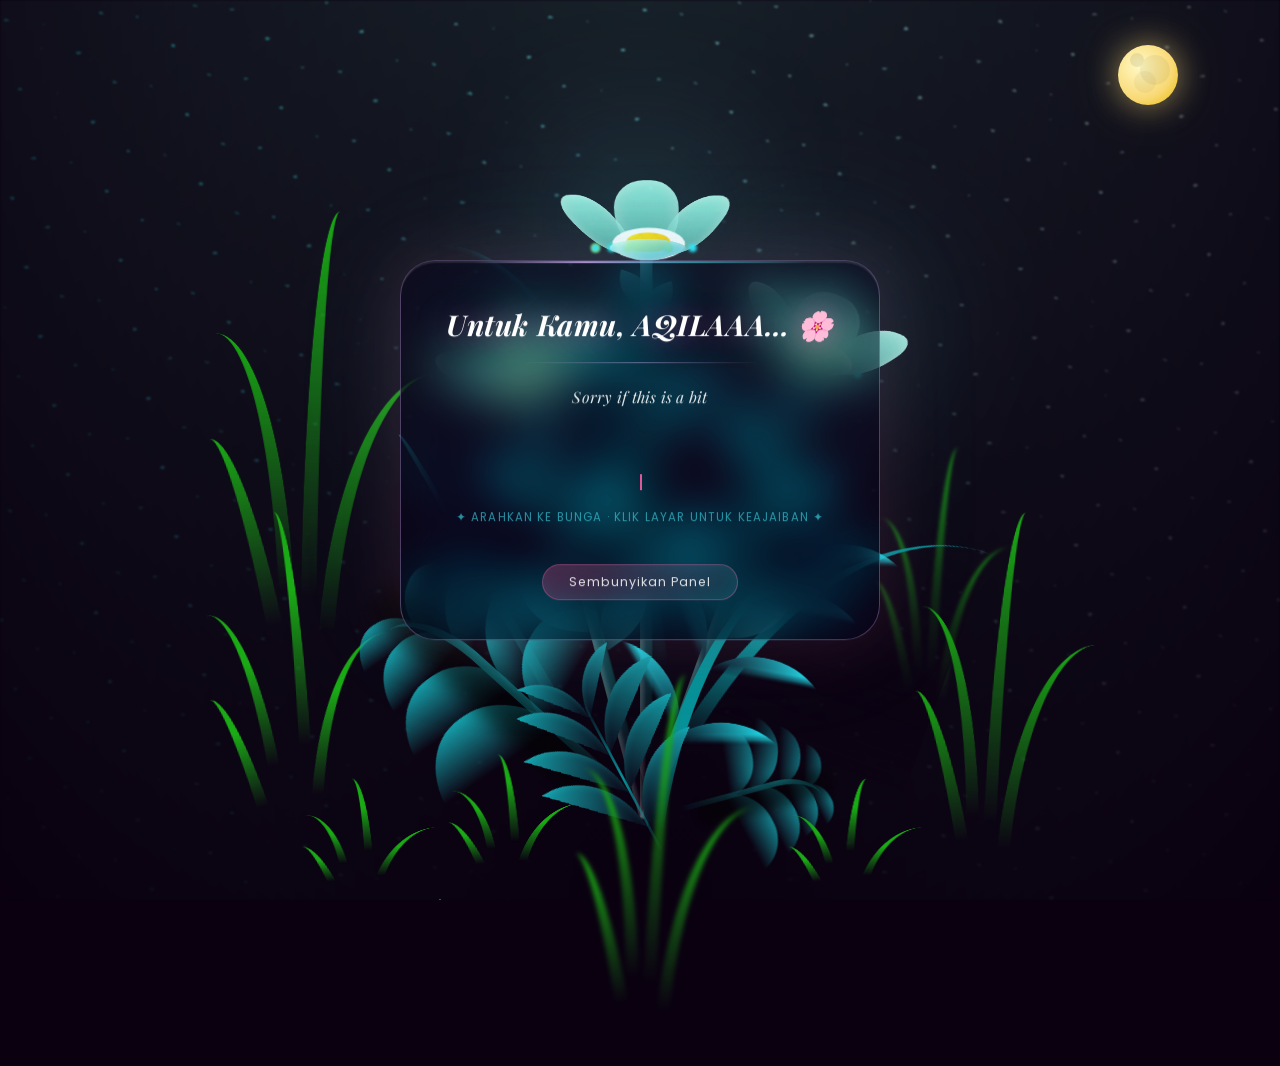
==== flower.html @ 505fdf71 "feat: Enhance the greeting page with animated elements and a surprise - Added a meteor spawner for d" ====
<!DOCTYPE html>
<html lang="id">
<head>
  <meta charset="UTF-8" />
  <meta name="viewport" content="width=device-width, initial-scale=1.0" />
  <title>Untuk AQILA🌸</title>
  <link rel="preconnect" href="https://fonts.googleapis.com" />
  <link rel="preconnect" href="https://fonts.gstatic.com" crossorigin />
  <link href="https://fonts.googleapis.com/css2?family=Playfair+Display:ital,wght@0,400;0,700;1,400;1,700&family=Poppins:wght@300;400;500&display=swap" rel="stylesheet" />

  <style>
    /* ============================================================
       RESET
    ============================================================ */
    *, *::after, *::before {
      padding: 0; margin: 0; box-sizing: border-box;
    }

    /* ============================================================
       ROOT VARIABLES
    ============================================================ */
    :root {
      --dark-color: #0a0010;
      --rose:       #e0579a;
      --rose-deep:  #c0395a;
      --lavender:   #c9a7eb;
      --gold:       #f9d976;
      --teal:       #39c6d6;
      --teal-deep:  #14757a;
      --green:      #159faa;
      --green-dark: #079097;
    }

    /* ============================================================
       BODY
    ============================================================ */
    body {
      display: flex;
      align-items: flex-end;
      justify-content: center;
      min-height: 100vh;
      background-color: var(--dark-color);
      overflow: hidden;
      perspective: 1000px;
      font-family: 'Poppins', sans-serif;
      cursor: crosshair;
    }

    /* ============================================================
       NIGHT BACKGROUND
    ============================================================ */
    .night {
      position: fixed;
      left: 50%; top: 0;
      transform: translateX(-50%);
      width: 100%; height: 100%;
      filter: blur(0.1vmin);
      background-image:
        radial-gradient(ellipse at top, transparent 0%, var(--dark-color)),
        radial-gradient(ellipse at bottom, var(--dark-color), rgba(145,233,255,0.2)),
        repeating-linear-gradient(220deg, rgb(0,0,0) 0px, rgb(0,0,0) 19px, transparent 19px, transparent 22px),
        repeating-linear-gradient(189deg, rgb(0,0,0) 0px, rgb(0,0,0) 19px, transparent 19px, transparent 22px),
        repeating-linear-gradient(148deg, rgb(0,0,0) 0px, rgb(0,0,0) 19px, transparent 19px, transparent 22px),
        linear-gradient(90deg, rgb(0,255,250), rgb(240,240,240));
    }

    /* ============================================================
       PARTICLE CANVAS (click-burst & floating hearts)
    ============================================================ */
    #particleCanvas {
      position: fixed;
      inset: 0;
      pointer-events: none;
      z-index: 999;
    }

    /* ============================================================
       GLASSMORPHISM PANEL
    ============================================================ */
    #glassPanel {
      position: fixed;
      top: 50%;
      left: 50%;
      transform: translate(-50%, -50%);
      z-index: 500;
      width: min(480px, 90vw);
      padding: 2.8rem 2.4rem 2.4rem;
      background: rgba(10, 0, 20, 0.45);
      backdrop-filter: blur(24px) saturate(160%);
      -webkit-backdrop-filter: blur(24px) saturate(160%);
      border-radius: 2.2rem;
      border: 1.5px solid rgba(201, 167, 235, 0.35);
      box-shadow:
        0 0 60px rgba(192, 57, 90, 0.18),
        0 0 120px rgba(57, 198, 214, 0.08),
        0 2px 0 rgba(255,255,255,0.08) inset;
      text-align: center;
      display: flex;
      flex-direction: column;
      align-items: center;
      gap: 1.2rem;
      animation: panelFloat 6s ease-in-out infinite;
      transition: opacity 0.8s ease;
    }

    /* subtle float */
    @keyframes panelFloat {
      0%, 100% { transform: translate(-50%, -50%);        }
      50%       { transform: translate(-50%, calc(-50% - 8px)); }
    }

    /* Panel decorative top-line shimmer */
    #glassPanel::before {
      content: '';
      position: absolute;
      top: 0; left: 15%; right: 15%;
      height: 1.5px;
      background: linear-gradient(90deg, transparent, rgba(201,167,235,0.8), rgba(57,198,214,0.6), transparent);
      border-radius: 999px;
    }

    /* ---- Panel title ---- */
    .panel-title {
      font-family: 'Playfair Display', serif;
      font-size: clamp(1.3rem, 4vw, 1.8rem);
      font-style: italic;
      color: #fff;
      letter-spacing: 0.02em;
      line-height: 1.3;
      text-shadow: 0 0 30px rgba(224,87,154,0.6), 0 0 60px rgba(57,198,214,0.3);
      animation: titleGlow 3s ease-in-out infinite;
    }
    @keyframes titleGlow {
      0%, 100% { text-shadow: 0 0 20px rgba(224,87,154,0.5), 0 0 40px rgba(57,198,214,0.2); }
      50%       { text-shadow: 0 0 40px rgba(224,87,154,0.9), 0 0 80px rgba(57,198,214,0.5); }
    }

    /* ---- Divider ---- */
    .panel-divider {
      width: 60%;
      height: 1px;
      background: linear-gradient(90deg, transparent, rgba(201,167,235,0.5), transparent);
    }

    /* ---- Typing message ---- */
    #typingText {
      font-family: 'Playfair Display', serif;
      font-size: clamp(0.82rem, 2.2vw, 0.98rem);
      font-style: italic;
      color: rgba(255,255,255,0.88);
      line-height: 1.75;
      letter-spacing: 0.015em;
      min-height: 4.5rem;
    }
    #typingCursor {
      display: inline-block;
      width: 2px; height: 1em;
      background: var(--rose);
      margin-left: 2px;
      vertical-align: middle;
      animation: cursorBlink 0.7s step-end infinite;
    }
    @keyframes cursorBlink { 50% { opacity: 0; } }

    /* ---- Hover hint ---- */
    .hover-hint {
      font-size: 0.72rem;
      letter-spacing: 0.1em;
      text-transform: uppercase;
      color: rgba(57,198,214,0.7);
      animation: hintPulse 2.5s ease-in-out infinite;
    }
    @keyframes hintPulse {
      0%, 100% { opacity: 0.7; }
      50%       { opacity: 0.3; }
    }

    /* ---- Heart counter ---- */
    #heartCounter {
      font-size: 0.78rem;
      color: rgba(224,87,154,0.8);
      letter-spacing: 0.05em;
    }

    /* ---- Close / toggle button ---- */
    #toggleBtn {
      padding: 0.5rem 1.6rem;
      background: linear-gradient(135deg, rgba(224,87,154,0.3), rgba(57,198,214,0.2));
      border: 1px solid rgba(224,87,154,0.4);
      border-radius: 50px;
      color: rgba(255,255,255,0.85);
      font-family: 'Poppins', sans-serif;
      font-size: 0.78rem;
      letter-spacing: 0.08em;
      cursor: pointer;
      transition: all 0.3s ease;
      backdrop-filter: blur(10px);
    }
    #toggleBtn:hover {
      background: linear-gradient(135deg, rgba(224,87,154,0.6), rgba(57,198,214,0.4));
      transform: scale(1.05);
      box-shadow: 0 4px 20px rgba(224,87,154,0.4);
    }

    /* ---- Panel hidden state ---- */
    #glassPanel.hidden {
      opacity: 0;
      pointer-events: none;
    }

    /* ============================================================
       FLOWER SCENE — all original CSS inlined
    ============================================================ */
    .container {
      display: flex;
      align-items: flex-end;
      justify-content: center;
    }

    .flowers {
      position: relative;
      transform: scale(0.9);
    }

    /* ---- Flower base ---- */
    .flower {
      position: absolute;
      bottom: 10vmin;
      transform-origin: bottom center;
      z-index: 10;
      --fl-speed: 0.8s;
    }

    .flower--1 { animation: moving-flower-1 4s linear infinite; }
    .flower--1 .flower__line { height: 70vmin; animation-delay: 0.3s; }
    .flower--1 .flower__line__leaf--1 { animation: blooming-leaf-right var(--fl-speed) 1.6s backwards; }
    .flower--1 .flower__line__leaf--2 { animation: blooming-leaf-right var(--fl-speed) 1.4s backwards; }
    .flower--1 .flower__line__leaf--3 { animation: blooming-leaf-left  var(--fl-speed) 1.2s backwards; }
    .flower--1 .flower__line__leaf--4 { animation: blooming-leaf-left  var(--fl-speed) 1.0s backwards; }
    .flower--1 .flower__line__leaf--5 { animation: blooming-leaf-right var(--fl-speed) 1.8s backwards; }
    .flower--1 .flower__line__leaf--6 { animation: blooming-leaf-left  var(--fl-speed) 2.0s backwards; }

    .flower--2 {
      left: 50%;
      transform: rotate(20deg);
      animation: moving-flower-2 4s linear infinite;
    }
    .flower--2 .flower__line { height: 60vmin; animation-delay: 0.6s; }
    .flower--2 .flower__line__leaf--1 { animation: blooming-leaf-right var(--fl-speed) 1.9s backwards; }
    .flower--2 .flower__line__leaf--2 { animation: blooming-leaf-right var(--fl-speed) 1.7s backwards; }
    .flower--2 .flower__line__leaf--3 { animation: blooming-leaf-left  var(--fl-speed) 1.5s backwards; }
    .flower--2 .flower__line__leaf--4 { animation: blooming-leaf-left  var(--fl-speed) 1.3s backwards; }

    .flower--3 {
      left: 50%;
      transform: rotate(-15deg);
      animation: moving-flower-3 4s linear infinite;
    }
    .flower--3 .flower__line { animation-delay: 0.9s; }
    .flower--3 .flower__line__leaf--1 { animation: blooming-leaf-right var(--fl-speed) 2.5s backwards; }
    .flower--3 .flower__line__leaf--2 { animation: blooming-leaf-right var(--fl-speed) 2.3s backwards; }
    .flower--3 .flower__line__leaf--3 { animation: blooming-leaf-left  var(--fl-speed) 2.1s backwards; }
    .flower--3 .flower__line__leaf--4 { animation: blooming-leaf-left  var(--fl-speed) 1.9s backwards; }

    /* ---- Leafs ---- */
    .flower__leafs {
      position: relative;
      animation: blooming-flower 2s backwards;
    }
    .flower__leafs--1 { animation-delay: 1.1s; }
    .flower__leafs--2 { animation-delay: 1.4s; }
    .flower__leafs--3 { animation-delay: 1.7s; }
    .flower__leafs::after {
      content: '';
      position: absolute;
      left: 0; top: 0;
      transform: translate(-50%,-100%);
      width: 8vmin; height: 8vmin;
      background-color: #6bf0ff;
      filter: blur(10vmin);
    }

    .flower__leaf {
      position: absolute;
      bottom: 0; left: 50%;
      width: 8vmin; height: 11vmin;
      border-radius: 51% 49% 47% 53% / 44% 45% 55% 69%;
      background-color: #a7ffee;
      background-image: linear-gradient(to top, #54b8aa, #a7ffee);
      transform-origin: bottom center;
      opacity: 0.9;
      box-shadow: inset 0 0 2vmin rgba(255,255,255,0.5);
    }
    .flower__leaf--1 { transform: translate(-10%,  1%) rotateY(40deg) rotateX(-50deg); }
    .flower__leaf--2 { transform: translate(-50%, -4%) rotateX(40deg); }
    .flower__leaf--3 { transform: translate(-90%,  0%) rotateY(45deg) rotateX(50deg); }
    .flower__leaf--4 {
      width: 8vmin; height: 8vmin;
      transform-origin: bottom left;
      border-radius: 4vmin 10vmin 4vmin 4vmin;
      transform: translate(0%, 18%) rotateX(70deg) rotate(-43deg);
      background-image: linear-gradient(to top, #39c6d6, #a7ffee);
      z-index: 1; opacity: 0.8;
    }

    /* ---- White circle ---- */
    .flower__white-circle {
      position: absolute;
      left: -3.5vmin; top: -3vmin;
      width: 9vmin; height: 4vmin;
      border-radius: 50%;
      background-color: #fff;
    }
    .flower__white-circle::after {
      content: '';
      position: absolute;
      left: 50%; top: 45%;
      transform: translate(-50%,-50%);
      width: 60%; height: 60%;
      border-radius: inherit;
      background-image:
        repeating-linear-gradient(135deg,rgba(0,0,0,.03) 0px,rgba(0,0,0,.03) 1px,transparent 1px,transparent 12px),
        repeating-linear-gradient(45deg, rgba(0,0,0,.03) 0px,rgba(0,0,0,.03) 1px,transparent 1px,transparent 12px),
        linear-gradient(90deg, rgb(255,235,18), rgb(255,206,0));
    }

    /* ---- Stem line ---- */
    .flower__line {
      height: 55vmin;
      width: 1.5vmin;
      background-image:
        linear-gradient(to left, rgba(0,0,0,.2), transparent, rgba(255,255,255,.2)),
        linear-gradient(to top, transparent 10%, #14757a, #39c6d6);
      box-shadow: inset 0 0 2px rgba(0,0,0,.5);
      animation: grow-flower-tree 4s backwards;
    }

    /* ---- Stem leaves ---- */
    .flower__line__leaf {
      --w: 7vmin;
      --h: calc(var(--w) + 2vmin);
      position: absolute;
      top: 20%; left: 90%;
      width: var(--w); height: var(--h);
      border-top-right-radius: var(--h);
      border-bottom-left-radius: var(--h);
      background-image: linear-gradient(to top, rgba(20,117,122,.4), #39c6d6);
    }
    .flower__line__leaf--1 { transform: rotate(70deg) rotateY(30deg); }
    .flower__line__leaf--2 { top: 45%; transform: rotate(70deg) rotateY(30deg); }
    .flower__line__leaf--3,
    .flower__line__leaf--4,
    .flower__line__leaf--6 {
      border-top-right-radius: 0;
      border-bottom-left-radius: 0;
      border-top-left-radius: var(--h);
      border-bottom-right-radius: var(--h);
      left: -460%;
      top: 12%;
      transform: rotate(-70deg) rotateY(30deg);
    }
    .flower__line__leaf--4 { top: 40%; }
    .flower__line__leaf--5 { top: 0; transform-origin: left; transform: rotate(70deg) rotateY(30deg) scale(0.6); }
    .flower__line__leaf--6 { top: -2%; left: -450%; transform-origin: right; transform: rotate(-70deg) rotateY(30deg) scale(0.6); }

    /* ---- Lights (fireflies) ---- */
    .flower__light {
      position: absolute;
      bottom: 0;
      width: 1vmin; height: 1vmin;
      background-color: rgb(255,251,0);
      border-radius: 50%;
      filter: blur(0.2vmin);
      animation: light-ans 4s linear infinite backwards;
    }
    .flower__light:nth-child(odd) { background-color: #23f0ff; }
    .flower__light--1 { left: -2vmin; animation-delay: 1.0s; }
    .flower__light--2 { left:  3vmin; animation-delay: 0.5s; }
    .flower__light--3 { left: -6vmin; animation-delay: 0.3s; }
    .flower__light--4 { left:  6vmin; animation-delay: 0.9s; }
    .flower__light--5 { left: -1vmin; animation-delay: 1.5s; }
    .flower__light--6 { left: -4vmin; animation-delay: 3.0s; }
    .flower__light--7 { left:  3vmin; animation-delay: 2.0s; }
    .flower__light--8 { left: -6vmin; animation-delay: 3.5s; }

    /* ---- Grass ---- */
    .flower__grass {
      --c: #159faa;
      --line-w: 1.5vmin;
      position: absolute;
      bottom: 12vmin; left: -7vmin;
      display: flex; flex-direction: column; align-items: flex-end;
      z-index: 20;
      transform-origin: bottom center;
      transform: rotate(-48deg) rotateY(40deg);
    }
    .flower__grass--1 { animation: moving-grass 2s linear infinite; }
    .flower__grass--2 {
      left: 2vmin; bottom: 10vmin;
      transform: scale(0.5) rotate(75deg) rotateX(10deg) rotateY(-200deg);
      opacity: 0.8; z-index: 0;
      animation: moving-grass--2 1.5s linear infinite;
    }
    .flower__grass--top {
      width: 7vmin; height: 10vmin;
      border-top-right-radius: 100%;
      border-right: var(--line-w) solid var(--c);
      transform-origin: bottom center;
      transform: rotate(-2deg);
    }
    .flower__grass--bottom {
      margin-top: -2px;
      width: var(--line-w); height: 25vmin;
      background-image: linear-gradient(to top, transparent, var(--c));
    }
    .flower__grass__leaf {
      --size: 10vmin;
      position: absolute;
      width: calc(var(--size) * 2.1); height: var(--size);
      border-top-left-radius: var(--size);
      border-top-right-radius: var(--size);
      background-image: linear-gradient(to top, transparent, transparent 30%, var(--c));
      z-index: 100;
    }
    .flower__grass__leaf--1 { top:-6%;  left:30%;   --size:6vmin;  transform:rotate(-20deg); animation: growing-grass-ans--1 2s 2.6s backwards; }
    .flower__grass__leaf--2 { top:-5%;  left:-110%; --size:6vmin;  transform:rotate(10deg);  animation: growing-grass-ans--2 2s 2.4s linear backwards; }
    .flower__grass__leaf--3 { top:5%;   left:60%;   --size:8vmin;  transform:rotate(-18deg) rotateX(-20deg); animation: growing-grass-ans--3 2s 2.2s linear backwards; }
    .flower__grass__leaf--4 { top:6%;   left:-135%; --size:8vmin;  transform:rotate(2deg);   animation: growing-grass-ans--4 2s 2.0s linear backwards; }
    .flower__grass__leaf--5 { top:20%;  left:60%;   --size:10vmin; transform:rotate(-24deg) rotateX(-20deg); animation: growing-grass-ans--5 2s 1.8s linear backwards; }
    .flower__grass__leaf--6 { top:22%;  left:-180%; --size:10vmin; transform:rotate(10deg);  animation: growing-grass-ans--6 2s 1.6s linear backwards; }
    .flower__grass__leaf--7 { top:39%;  left:70%;   --size:10vmin; transform:rotate(-10deg); animation: growing-grass-ans--7 2s 1.4s linear backwards; }
    .flower__grass__leaf--8 { top:40%;  left:-215%; --size:11vmin; transform:rotate(10deg);  animation: growing-grass-ans--8 2s 1.2s linear backwards; }
    .flower__grass__overlay {
      position: absolute; top:-10%; right:0;
      width:100%; height:100%;
      background-color: rgba(0,0,0,0.6);
      filter: blur(1.5vmin); z-index:100;
    }

    /* ---- G-Long ---- */
    .flower__g-long {
      --w:2vmin; --h:6vmin; --c:#159faa;
      position: absolute; bottom:10vmin; left:-3vmin;
      transform-origin: bottom center;
      transform: rotate(-30deg) rotateY(-20deg);
      display: flex; flex-direction: column; align-items: flex-end;
      animation: flower-g-long-ans 3s linear infinite;
    }
    .flower__g-long__top {
      top: calc(var(--h)*-1);
      width: calc(var(--w)+1vmin); height: var(--h);
      border-top-right-radius: 100%;
      border-right: 0.7vmin solid var(--c);
      transform: translate(-0.7vmin, 1vmin);
    }
    .flower__g-long__bottom {
      width: var(--w); height: 50vmin;
      transform-origin: bottom center;
      background-image: linear-gradient(to top, transparent 30%, var(--c));
      box-shadow: inset 0 0 2px rgba(0,0,0,.5);
      clip-path: polygon(35% 0, 65% 1%, 100% 100%, 0% 100%);
    }

    /* ---- G-Right ---- */
    .flower__g-right {
      position: absolute; bottom:6vmin; left:-2vmin;
      transform-origin: bottom left;
      transform: rotate(20deg);
    }
    .flower__g-right .leaf {
      width:30vmin; height:50vmin;
      border-top-left-radius: 100%;
      border-left: 2vmin solid #079097;
      background-image: linear-gradient(to bottom, transparent, var(--dark-color) 60%);
      -webkit-mask-image: linear-gradient(to top, transparent 30%, #079097 60%);
              mask-image: linear-gradient(to top, transparent 30%, #079097 60%);
    }
    .flower__g-right--1 { animation: flower-g-right-ans 2.5s linear infinite; }
    .flower__g-right--2 {
      left:5vmin; transform: rotateY(-180deg);
      animation: flower-g-right-ans--2 3s linear infinite;
    }
    .flower__g-right--2 .leaf { height:75vmin; filter:blur(0.3vmin); opacity:0.8; }

    /* ---- G-Front ---- */
    .flower__g-front {
      position: absolute; bottom:6vmin; left:2.5vmin; z-index:100;
      transform-origin: bottom center;
      transform: rotate(-28deg) rotateY(30deg) scale(1.04);
      animation: flower__g-front-ans 2s linear infinite;
    }
    .flower__g-front__line {
      width:0.3vmin; height:20vmin;
      background-image: linear-gradient(to top, transparent, #079097, transparent 100%);
      position: relative;
    }
    .flower__g-front__leaf-wrapper {
      position: absolute; top:0; left:0;
      transform-origin: bottom left;
      transform: rotate(10deg);
    }
    .flower__g-front__leaf-wrapper:nth-child(even) {
      left:0; transform: rotateY(-180deg) rotate(5deg);
      animation: flower__g-front__leaf-left-ans 1s ease-in backwards;
    }
    .flower__g-front__leaf-wrapper:nth-child(odd) {
      animation: flower__g-front__leaf-ans 1s ease-in backwards;
    }
    .flower__g-front__leaf-wrapper--1 { top:-8vmin; transform:scale(0.7); animation: flower__g-front__leaf-ans 1s 5.5s ease-in backwards !important; }
    .flower__g-front__leaf-wrapper--2 { top:-8vmin; transform:rotateY(-180deg) scale(0.7) !important; animation: flower__g-front__leaf-left-ans-2 1s 4.6s ease-in backwards !important; }
    .flower__g-front__leaf-wrapper--3 { top:-3vmin; animation: flower__g-front__leaf-ans 1s 4.6s ease-in backwards; }
    .flower__g-front__leaf-wrapper--4 { top:-3vmin; transform:rotateY(-180deg) scale(0.9) !important; animation: flower__g-front__leaf-left-ans-2 1s 4.6s ease-in backwards !important; }
    .flower__g-front__leaf-wrapper--5, .flower__g-front__leaf-wrapper--6 { top:2vmin; }
    .flower__g-front__leaf-wrapper--7, .flower__g-front__leaf-wrapper--8 { top:6.5vmin; }
    .flower__g-front__leaf-wrapper--2 { animation-delay:5.2s !important; }
    .flower__g-front__leaf-wrapper--3 { animation-delay:4.9s !important; }
    .flower__g-front__leaf-wrapper--5 { animation-delay:4.3s !important; }
    .flower__g-front__leaf-wrapper--6 { animation-delay:4.1s !important; }
    .flower__g-front__leaf-wrapper--7 { animation-delay:3.8s !important; }
    .flower__g-front__leaf-wrapper--8 { animation-delay:3.5s !important; }
    .flower__g-front__leaf {
      width:10vmin; height:10vmin;
      border-radius: 100% 0% 0% 100% / 100% 100% 0% 0%;
      box-shadow: inset 0 2px 1vmin hsla(184,97%,58%,0.2);
      background-image:
        linear-gradient(to bottom left, transparent, var(--dark-color)),
        linear-gradient(to bottom right, #159faa 50%, transparent 50%);
      -webkit-mask-image: linear-gradient(to bottom right, #159faa 50%, transparent 50%);
              mask-image: linear-gradient(to bottom right, #159faa 50%, transparent 50%);
    }

    /* ---- G-FR ---- */
    .flower__g-fr {
      position: absolute; bottom:-4vmin; left:0;
      transform-origin: bottom left; z-index:10;
      animation: flower__g-fr-ans 2s linear infinite;
    }
    .flower__g-fr .leaf {
      width:30vmin; height:50vmin;
      border-top-left-radius: 100%;
      border-left: 2vmin solid #079097;
      -webkit-mask-image: linear-gradient(to top, transparent 25%, #079097 50%);
              mask-image: linear-gradient(to top, transparent 25%, #079097 50%);
      position: relative; z-index:1;
    }
    .flower__g-fr__leaf {
      position: absolute; top:0; left:0;
      width:10vmin; height:10vmin;
      border-radius: 100% 0% 0% 100% / 100% 100% 0% 0%;
      box-shadow: inset 0 2px 1vmin hsla(184,97%,58%,0.2);
      background-image:
        linear-gradient(to bottom left, transparent, var(--dark-color) 98%),
        linear-gradient(to bottom right, #23f0ff 45%, transparent 50%);
      -webkit-mask-image: linear-gradient(135deg, #159faa 40%, transparent 50%);
              mask-image: linear-gradient(135deg, #159faa 40%, transparent 50%);
    }
    .flower__g-fr__leaf--1 { left:20vmin; transform:rotate(45deg);                      animation: flower__g-fr-leaft-ans-1 0.5s 5.2s linear backwards; }
    .flower__g-fr__leaf--2 { left:12vmin; top:-7vmin; transform:rotate(25deg) rotateY(-180deg); animation: flower__g-fr-leaft-ans-6 0.5s 5.0s linear backwards; }
    .flower__g-fr__leaf--3 { left:15vmin; top:6vmin;  transform:rotate(55deg);           animation: flower__g-fr-leaft-ans-5 0.5s 4.8s linear backwards; }
    .flower__g-fr__leaf--4 { left:6vmin;  top:-2vmin; transform:rotate(25deg) rotateY(-180deg); animation: flower__g-fr-leaft-ans-6 0.5s 4.6s linear backwards; }
    .flower__g-fr__leaf--5 { left:10vmin; top:14vmin; transform:rotate(55deg);           animation: flower__g-fr-leaft-ans-5 0.5s 4.4s linear backwards; }
    .flower__g-fr__leaf--6 { left:0;      top:6vmin;  transform:rotate(25deg) rotateY(-180deg); animation: flower__g-fr-leaft-ans-6 0.5s 4.2s linear backwards; }
    .flower__g-fr__leaf--7 { left:5vmin;  top:22vmin; transform:rotate(45deg);           animation: flower__g-fr-leaft-ans-7 0.5s 4.0s linear backwards; }
    .flower__g-fr__leaf--8 { left:-4vmin; top:15vmin; transform:rotate(15deg) rotateY(-180deg); animation: flower__g-fr-leaft-ans-8 0.5s 3.8s linear backwards; }

    /* ---- Long grass ---- */
    .long-g {
      position: absolute;
      bottom: 25vmin; left: -42vmin;
      transform-origin: bottom left;
    }
    .long-g--1 { bottom:0; transform:scale(0.8) rotate(-5deg); }
    .long-g--1 .leaf { -webkit-mask-image: linear-gradient(to top, transparent 40%, #079097 80%) !important; mask-image: linear-gradient(to top, transparent 40%, #079097 80%) !important; }
    .long-g--1 .leaf--1 { --w:5vmin; --h:60vmin; left:-2vmin; transform:rotate(3deg) rotateY(-180deg); }
    .long-g--2, .long-g--3 { bottom:-3vmin; left:-35vmin; transform-origin:center; transform:scale(0.6) rotateX(60deg); }
    .long-g--2 .leaf, .long-g--3 .leaf { -webkit-mask-image: linear-gradient(to top, transparent 50%, #079097 80%) !important; mask-image: linear-gradient(to top, transparent 50%, #079097 80%) !important; }
    .long-g--2 .leaf--1, .long-g--3 .leaf--1 { left:-1vmin; transform:rotateY(-180deg); }
    .long-g--3 { left:-17vmin; bottom:0; }
    .long-g--3 .leaf { -webkit-mask-image: linear-gradient(to top, transparent 40%, #079097 80%) !important; mask-image: linear-gradient(to top, transparent 40%, #079097 80%) !important; }
    .long-g--4 { left:25vmin; bottom:-3vmin; transform-origin:center; transform:scale(0.6) rotateX(60deg); }
    .long-g--4 .leaf { -webkit-mask-image: linear-gradient(to top, transparent 50%, #079097 80%) !important; mask-image: linear-gradient(to top, transparent 50%, #079097 80%) !important; }
    .long-g--5 { left:42vmin; bottom:0; transform:scale(0.8) rotate(2deg); }
    .long-g--6 { left:0; bottom:-20vmin; z-index:100; filter:blur(0.3vmin); transform:scale(0.8) rotate(2deg); }
    .long-g--7 { left:35vmin; bottom:20vmin; z-index:-1; filter:blur(0.3vmin); transform:scale(0.6) rotate(2deg); opacity:0.7; }
    .long-g .leaf {
      --w:15vmin; --h:40vmin; --c:#1aaa15;
      position: absolute; bottom:0;
      width:var(--w); height:var(--h);
      border-top-left-radius: 100%;
      border-left: 2vmin solid var(--c);
      -webkit-mask-image: linear-gradient(to top, transparent 20%, var(--dark-color));
              mask-image: linear-gradient(to top, transparent 20%, var(--dark-color));
      transform-origin: bottom center;
    }
    .long-g .leaf--0 { left:2vmin;   animation: leaf-ans-1 4s linear infinite; }
    .long-g .leaf--1 { --w:5vmin; --h:60vmin; animation: leaf-ans-1 4s linear infinite; }
    .long-g .leaf--2 { --w:10vmin; --h:40vmin; left:-0.5vmin; bottom:5vmin; transform-origin:bottom left; transform:rotateY(-180deg); animation: leaf-ans-2 3s linear infinite; }
    .long-g .leaf--3 { --w:5vmin; --h:30vmin;  left:-1vmin;   bottom:3.2vmin; transform-origin:bottom left; transform:rotate(-10deg) rotateY(-180deg); animation: leaf-ans-3 3s linear infinite; }

    /* ---- Grow wrapper ---- */
    .grow-ans { animation: grow-ans 2s var(--d) backwards; }
    .growing-grass { animation: growing-grass-ans 1s 2s backwards; }
✦ ARAHKAN KE BUNGA · KLIK LAYAR UNTUK KEAJAIBAN ✦


    /* ============================================================
       HOVER INTERACTION – flowers glow on mouse proximity
    ============================================================ */
    .flower:hover .flower__leafs::after {
      filter: blur(6vmin);
      background-color: #ff80c0;
      transition: all 0.4s ease;
    }
    .flower:hover .flower__leaf {
      filter: brightness(1.3) saturate(1.4);
      transition: filter 0.3s ease;
    }
    .flower:hover .flower__light {
      animation-duration: 2s !important;
    }

    /* ============================================================
       KEYFRAMES — original
    ============================================================ */
    @keyframes moving-flower-1 {
      0%, 100% { transform: rotate(2deg);  }
      50%       { transform: rotate(-2deg); }
    }
    @keyframes moving-flower-2 {
      0%, 100% { transform: rotate(18deg); }
      50%       { transform: rotate(14deg); }
    }
    @keyframes moving-flower-3 {
      0%, 100% { transform: rotate(-18deg); }
      50%       { transform: rotate(-20deg) rotateY(-10deg); }
    }
    @keyframes blooming-leaf-right {
      0% { transform-origin: left; transform: rotate(70deg) rotateY(30deg) scale(0); }
    }
    @keyframes blooming-leaf-left {
      0% { transform-origin: right; transform: rotate(-70deg) rotateY(30deg) scale(0); }
    }
    @keyframes grow-flower-tree {
      0% { height: 0; border-radius: 1vmin; }
    }
    @keyframes blooming-flower {
      0% { transform: scale(0); }
    }
    @keyframes light-ans {
      0%   { opacity: 0; transform: translateY(0); }
      25%  { opacity: 1; transform: translateY(-5vmin)  translateX(-2vmin); }
      50%  { opacity: 1; transform: translateY(-15vmin) translateX(2vmin);  filter: blur(0.2vmin); }
      75%  {             transform: translateY(-20vmin) translateX(-2vmin); filter: blur(0.2vmin); }
      100% {             transform: translateY(-30vmin); opacity: 0; filter: blur(1vmin); }
    }
    @keyframes moving-grass {
      0%, 100% { transform: rotate(-48deg) rotateY(40deg); }
      50%       { transform: rotate(-50deg) rotateY(40deg); }
    }
    @keyframes moving-grass--2 {
      0%, 100% { transform: scale(0.5) rotate(75deg) rotateX(10deg) rotateY(-200deg); }
      50%       { transform: scale(0.5) rotate(79deg) rotateX(10deg) rotateY(-200deg); }
    }
    @keyframes growing-grass-ans { 0% { transform: scale(0); } }
    @keyframes grow-ans { 0% { transform: scale(0); opacity: 0; } }
    @keyframes leaf-ans-1 {
      0%, 100% { transform: rotate(-5deg) scale(1);   }
      50%       { transform: rotate(5deg)  scale(1.1); }
    }
    @keyframes leaf-ans-2 {
      0%, 100% { transform: rotateY(-180deg) rotate(5deg); }
      50%       { transform: rotateY(-180deg) rotate(0deg) scale(1.1); }
    }
    @keyframes leaf-ans-3 {
      0%, 100% { transform: rotate(-10deg) rotateY(-180deg); }
      50%       { transform: rotate(-20deg) rotateY(-180deg); }
    }
    @keyframes flower-g-long-ans {
      0%, 100% { transform: rotate(-30deg) rotateY(-20deg); }
      50%       { transform: rotate(-32deg) rotateY(-20deg); }
    }
    @keyframes flower-g-right-ans {
      0%, 100% { transform: rotate(20deg); }
      50%       { transform: rotate(24deg) rotateX(-20deg); }
    }
    @keyframes flower-g-right-ans--2 {
      0%, 100% { transform: rotateY(-180deg) rotate(0deg)  rotateX(-20deg); }
      50%       { transform: rotateY(-180deg) rotate(6deg)  rotateX(-20deg); }
    }
    @keyframes flower__g-front-ans {
      0%, 100% { transform: rotate(-28deg) rotateY(30deg) scale(1.04); }
      50%       { transform: rotate(-35deg) rotateY(40deg) scale(1.04); }
    }
    @keyframes flower__g-fr-ans {
      0%, 100% { transform: rotate(2deg); }
      50%       { transform: rotate(4deg); }
    }
    @keyframes flower__g-front__leaf-ans       { 0% { transform: rotate(10deg) scale(0); } }
    @keyframes flower__g-front__leaf-left-ans  { 0% { transform: rotateY(-180deg) rotate(5deg) scale(0); } }
    @keyframes flower__g-front__leaf-left-ans-2 { 0% { transform: rotateY(-180deg) scale(0); } }
    @keyframes flower__g-fr-leaft-ans-1 { 0% { transform-origin: left;  transform: rotate(45deg) scale(0); } }
    @keyframes flower__g-fr-leaft-ans-5 { 0% { transform-origin: left;  transform: rotate(55deg) scale(0); } }
    @keyframes flower__g-fr-leaft-ans-6 { 0% { transform-origin: right; transform: rotate(25deg) rotateY(-180deg) scale(0); } }
    @keyframes flower__g-fr-leaft-ans-7 { 0% { transform-origin: left;  transform: rotate(45deg) scale(0); } }
    @keyframes flower__g-fr-leaft-ans-8 { 0% { transform-origin: right; transform: rotate(15deg) rotateY(-180deg) scale(0); } }
    @keyframes growing-grass-ans--1 { 0% { transform-origin: bottom left;  transform: rotate(-20deg) scale(0); } }
    @keyframes growing-grass-ans--2 { 0% { transform-origin: bottom right; transform: rotate(10deg)  scale(0); } }
    @keyframes growing-grass-ans--3 { 0% { transform-origin: bottom left;  transform: rotate(-18deg) rotateX(-20deg) scale(0); } }
    @keyframes growing-grass-ans--4 { 0% { transform-origin: bottom right; transform: rotate(2deg)   scale(0); } }
    @keyframes growing-grass-ans--5 { 0% { transform-origin: bottom left;  transform: rotate(-24deg) rotateX(-20deg) scale(0); } }
    @keyframes growing-grass-ans--6 { 0% { transform-origin: bottom right; transform: rotate(10deg)  scale(0); } }
    @keyframes growing-grass-ans--7 { 0% { transform-origin: bottom left;  transform: rotate(-10deg) scale(0); } }
    @keyframes growing-grass-ans--8 { 0% { transform-origin: bottom right; transform: rotate(10deg)  scale(0); } }

    /* ============================================================
       STAR FIELD
    ============================================================ */
    .stars {
      position: fixed; inset: 0; pointer-events: none; z-index: 0;
      overflow: hidden;
    }
    .star {
      position: absolute;
      border-radius: 50%;
      background: white;
      animation: twinkle var(--dur) ease-in-out infinite var(--delay);
    }
    @keyframes twinkle {
      0%, 100% { opacity: 0.1; transform: scale(1); }
      50%       { opacity: 0.9; transform: scale(1.4); }
    }

    /* ============================================================
       FLOATING MOON
    ============================================================ */
    .moon {
      position: fixed;
      top: 5vh; right: 8vw;
      width: 60px; height: 60px;
      border-radius: 50%;
      background: radial-gradient(circle at 35% 35%, #fff9c4, #f9d976 60%, #e6b800);
      box-shadow: 0 0 30px rgba(249,217,118,0.5), 0 0 60px rgba(249,217,118,0.2);
      animation: moonFloat 8s ease-in-out infinite;
      z-index: 1;
      pointer-events: none;
    }
    .moon::after {
      content: '';
      position: absolute;
      top: 8px; left: 12px;
      width: 14px; height: 14px;
      border-radius: 50%;
      background: rgba(0,0,0,0.08);
      box-shadow: 18px 10px 0 8px rgba(0,0,0,0.05), 8px 22px 0 4px rgba(0,0,0,0.04);
    }
    @keyframes moonFloat {
      0%, 100% { transform: translateY(0) rotate(-3deg); }
      50%       { transform: translateY(-12px) rotate(3deg); }
    }

    /* ============================================================
       CLICK RIPPLE
    ============================================================ */
    .ripple {
      position: fixed;
      border-radius: 50%;
      pointer-events: none;
      z-index: 998;
      transform: scale(0);
      border: 2px solid rgba(224,87,154,0.6);
      animation: rippleAns 0.7s ease-out forwards;
    }
    @keyframes rippleAns {
      to { transform: scale(6); opacity: 0; }
    }
  </style>
</head>

<body class="container">

  <!-- Stars -->
  <div class="stars" id="stars"></div>

  <!-- Moon -->
  <div class="moon"></div>

  <!-- Particle canvas -->
  <canvas id="particleCanvas"></canvas>

  <!-- ============================================================
       GLASS PANEL
  ============================================================ -->
  <div id="glassPanel">
    <h2 class="panel-title" id="panelTitle">Untuk Kamu, AQILAAA… 🌸</h2>
    <div class="panel-divider"></div>
    <p id="typingText"></p><span id="typingCursor"></span>
    <p class="hover-hint">✦ Arahkan ke bunga · Klik layar untuk keajaiban ✦</p>
    <p id="heartCounter"></p>
    <button id="toggleBtn" onclick="togglePanel()">Sembunyikan Panel</button>
  </div>

  <!-- ============================================================
       FLOWER SCENE (original HTML)
  ============================================================ -->
  <div class="night"></div>
  <div class="flowers">
    <div class="flower flower--1">
      <div class="flower__leafs flower__leafs--1">
        <div class="flower__leaf flower__leaf--1"></div>
        <div class="flower__leaf flower__leaf--2"></div>
        <div class="flower__leaf flower__leaf--3"></div>
        <div class="flower__leaf flower__leaf--4"></div>
        <div class="flower__white-circle"></div>
        <div class="flower__light flower__light--1"></div>
        <div class="flower__light flower__light--2"></div>
        <div class="flower__light flower__light--3"></div>
        <div class="flower__light flower__light--4"></div>
        <div class="flower__light flower__light--5"></div>
        <div class="flower__light flower__light--6"></div>
        <div class="flower__light flower__light--7"></div>
        <div class="flower__light flower__light--8"></div>
      </div>
      <div class="flower__line">
        <div class="flower__line__leaf flower__line__leaf--1"></div>
        <div class="flower__line__leaf flower__line__leaf--2"></div>
        <div class="flower__line__leaf flower__line__leaf--3"></div>
        <div class="flower__line__leaf flower__line__leaf--4"></div>
        <div class="flower__line__leaf flower__line__leaf--5"></div>
        <div class="flower__line__leaf flower__line__leaf--6"></div>
      </div>
    </div>

    <div class="flower flower--2">
      <div class="flower__leafs flower__leafs--2">
        <div class="flower__leaf flower__leaf--1"></div>
        <div class="flower__leaf flower__leaf--2"></div>
        <div class="flower__leaf flower__leaf--3"></div>
        <div class="flower__leaf flower__leaf--4"></div>
        <div class="flower__white-circle"></div>
        <div class="flower__light flower__light--1"></div>
        <div class="flower__light flower__light--2"></div>
        <div class="flower__light flower__light--3"></div>
        <div class="flower__light flower__light--4"></div>
        <div class="flower__light flower__light--5"></div>
        <div class="flower__light flower__light--6"></div>
        <div class="flower__light flower__light--7"></div>
        <div class="flower__light flower__light--8"></div>
      </div>
      <div class="flower__line">
        <div class="flower__line__leaf flower__line__leaf--1"></div>
        <div class="flower__line__leaf flower__line__leaf--2"></div>
        <div class="flower__line__leaf flower__line__leaf--3"></div>
        <div class="flower__line__leaf flower__line__leaf--4"></div>
      </div>
    </div>

    <div class="flower flower--3">
      <div class="flower__leafs flower__leafs--3">
        <div class="flower__leaf flower__leaf--1"></div>
        <div class="flower__leaf flower__leaf--2"></div>
        <div class="flower__leaf flower__leaf--3"></div>
        <div class="flower__leaf flower__leaf--4"></div>
        <div class="flower__white-circle"></div>
        <div class="flower__light flower__light--1"></div>
        <div class="flower__light flower__light--2"></div>
        <div class="flower__light flower__light--3"></div>
        <div class="flower__light flower__light--4"></div>
        <div class="flower__light flower__light--5"></div>
        <div class="flower__light flower__light--6"></div>
        <div class="flower__light flower__light--7"></div>
        <div class="flower__light flower__light--8"></div>
      </div>
      <div class="flower__line">
        <div class="flower__line__leaf flower__line__leaf--1"></div>
        <div class="flower__line__leaf flower__line__leaf--2"></div>
        <div class="flower__line__leaf flower__line__leaf--3"></div>
        <div class="flower__line__leaf flower__line__leaf--4"></div>
      </div>
    </div>

    <div class="grow-ans" style="--d:1.2s">
      <div class="flower__g-long">
        <div class="flower__g-long__top"></div>
        <div class="flower__g-long__bottom"></div>
      </div>
    </div>

    <div class="growing-grass">
      <div class="flower__grass flower__grass--1">
        <div class="flower__grass--top"></div>
        <div class="flower__grass--bottom"></div>
        <div class="flower__grass__leaf flower__grass__leaf--1"></div>
        <div class="flower__grass__leaf flower__grass__leaf--2"></div>
        <div class="flower__grass__leaf flower__grass__leaf--3"></div>
        <div class="flower__grass__leaf flower__grass__leaf--4"></div>
        <div class="flower__grass__leaf flower__grass__leaf--5"></div>
        <div class="flower__grass__leaf flower__grass__leaf--6"></div>
        <div class="flower__grass__leaf flower__grass__leaf--7"></div>
        <div class="flower__grass__leaf flower__grass__leaf--8"></div>
        <div class="flower__grass__overlay"></div>
      </div>
    </div>

    <div class="growing-grass">
      <div class="flower__grass flower__grass--2">
        <div class="flower__grass--top"></div>
        <div class="flower__grass--bottom"></div>
        <div class="flower__grass__leaf flower__grass__leaf--1"></div>
        <div class="flower__grass__leaf flower__grass__leaf--2"></div>
        <div class="flower__grass__leaf flower__grass__leaf--3"></div>
        <div class="flower__grass__leaf flower__grass__leaf--4"></div>
        <div class="flower__grass__leaf flower__grass__leaf--5"></div>
        <div class="flower__grass__leaf flower__grass__leaf--6"></div>
        <div class="flower__grass__leaf flower__grass__leaf--7"></div>
        <div class="flower__grass__leaf flower__grass__leaf--8"></div>
        <div class="flower__grass__overlay"></div>
      </div>
    </div>

    <div class="grow-ans" style="--d:2.4s">
      <div class="flower__g-right flower__g-right--1"><div class="leaf"></div></div>
    </div>
    <div class="grow-ans" style="--d:2.8s">
      <div class="flower__g-right flower__g-right--2"><div class="leaf"></div></div>
    </div>

    <div class="grow-ans" style="--d:2.8s">
      <div class="flower__g-front">
        <div class="flower__g-front__leaf-wrapper flower__g-front__leaf-wrapper--1"><div class="flower__g-front__leaf"></div></div>
        <div class="flower__g-front__leaf-wrapper flower__g-front__leaf-wrapper--2"><div class="flower__g-front__leaf"></div></div>
        <div class="flower__g-front__leaf-wrapper flower__g-front__leaf-wrapper--3"><div class="flower__g-front__leaf"></div></div>
        <div class="flower__g-front__leaf-wrapper flower__g-front__leaf-wrapper--4"><div class="flower__g-front__leaf"></div></div>
        <div class="flower__g-front__leaf-wrapper flower__g-front__leaf-wrapper--5"><div class="flower__g-front__leaf"></div></div>
        <div class="flower__g-front__leaf-wrapper flower__g-front__leaf-wrapper--6"><div class="flower__g-front__leaf"></div></div>
        <div class="flower__g-front__leaf-wrapper flower__g-front__leaf-wrapper--7"><div class="flower__g-front__leaf"></div></div>
        <div class="flower__g-front__leaf-wrapper flower__g-front__leaf-wrapper--8"><div class="flower__g-front__leaf"></div></div>
        <div class="flower__g-front__line"></div>
      </div>
    </div>

    <div class="grow-ans" style="--d:3.2s">
      <div class="flower__g-fr">
        <div class="leaf"></div>
        <div class="flower__g-fr__leaf flower__g-fr__leaf--1"></div>
        <div class="flower__g-fr__leaf flower__g-fr__leaf--2"></div>
        <div class="flower__g-fr__leaf flower__g-fr__leaf--3"></div>
        <div class="flower__g-fr__leaf flower__g-fr__leaf--4"></div>
        <div class="flower__g-fr__leaf flower__g-fr__leaf--5"></div>
        <div class="flower__g-fr__leaf flower__g-fr__leaf--6"></div>
        <div class="flower__g-fr__leaf flower__g-fr__leaf--7"></div>
        <div class="flower__g-fr__leaf flower__g-fr__leaf--8"></div>
      </div>
    </div>

    <div class="long-g long-g--0">
      <div class="grow-ans" style="--d:3s"><div class="leaf leaf--0"></div></div>
      <div class="grow-ans" style="--d:2.2s"><div class="leaf leaf--1"></div></div>
      <div class="grow-ans" style="--d:3.4s"><div class="leaf leaf--2"></div></div>
      <div class="grow-ans" style="--d:3.6s"><div class="leaf leaf--3"></div></div>
    </div>
    <div class="long-g long-g--1">
      <div class="grow-ans" style="--d:3.6s"><div class="leaf leaf--0"></div></div>
      <div class="grow-ans" style="--d:3.8s"><div class="leaf leaf--1"></div></div>
      <div class="grow-ans" style="--d:4s"><div class="leaf leaf--2"></div></div>
      <div class="grow-ans" style="--d:4.2s"><div class="leaf leaf--3"></div></div>
    </div>
    <div class="long-g long-g--2">
      <div class="grow-ans" style="--d:4s"><div class="leaf leaf--0"></div></div>
      <div class="grow-ans" style="--d:4.2s"><div class="leaf leaf--1"></div></div>
      <div class="grow-ans" style="--d:4.4s"><div class="leaf leaf--2"></div></div>
      <div class="grow-ans" style="--d:4.6s"><div class="leaf leaf--3"></div></div>
    </div>
    <div class="long-g long-g--3">
      <div class="grow-ans" style="--d:4s"><div class="leaf leaf--0"></div></div>
      <div class="grow-ans" style="--d:4.2s"><div class="leaf leaf--1"></div></div>
      <div class="grow-ans" style="--d:3s"><div class="leaf leaf--2"></div></div>
      <div class="grow-ans" style="--d:3.6s"><div class="leaf leaf--3"></div></div>
    </div>
    <div class="long-g long-g--4">
      <div class="grow-ans" style="--d:4s"><div class="leaf leaf--0"></div></div>
      <div class="grow-ans" style="--d:4.2s"><div class="leaf leaf--1"></div></div>
      <div class="grow-ans" style="--d:3s"><div class="leaf leaf--2"></div></div>
      <div class="grow-ans" style="--d:3.6s"><div class="leaf leaf--3"></div></div>
    </div>
    <div class="long-g long-g--5">
      <div class="grow-ans" style="--d:4s"><div class="leaf leaf--0"></div></div>
      <div class="grow-ans" style="--d:4.2s"><div class="leaf leaf--1"></div></div>
      <div class="grow-ans" style="--d:3s"><div class="leaf leaf--2"></div></div>
      <div class="grow-ans" style="--d:3.6s"><div class="leaf leaf--3"></div></div>
    </div>
    <div class="long-g long-g--6">
      <div class="grow-ans" style="--d:4.2s"><div class="leaf leaf--0"></div></div>
      <div class="grow-ans" style="--d:4.4s"><div class="leaf leaf--1"></div></div>
      <div class="grow-ans" style="--d:4.6s"><div class="leaf leaf--2"></div></div>
      <div class="grow-ans" style="--d:4.8s"><div class="leaf leaf--3"></div></div>
    </div>
    <div class="long-g long-g--7">
      <div class="grow-ans" style="--d:3s"><div class="leaf leaf--0"></div></div>
      <div class="grow-ans" style="--d:3.2s"><div class="leaf leaf--1"></div></div>
      <div class="grow-ans" style="--d:3.5s"><div class="leaf leaf--2"></div></div>
      <div class="grow-ans" style="--d:3.6s"><div class="leaf leaf--3"></div></div>
    </div>
  </div><!-- /flowers -->

  <!-- ============================================================
       SCRIPTS
  ============================================================ -->
  <script>
    /* ============================================================
       1. STAR FIELD GENERATOR
    ============================================================ */
    (function generateStars() {
      const container = document.getElementById('stars');
      const count = 120;
      for (let i = 0; i < count; i++) {
        const star = document.createElement('div');
        star.className = 'star';
        const size = Math.random() * 2.5 + 0.5;
        star.style.cssText = `
          width:${size}px; height:${size}px;
          top:${Math.random()*100}%;
          left:${Math.random()*100}%;
          --dur:${2 + Math.random()*4}s;
          --delay:${Math.random()*5}s;
        `;
        container.appendChild(star);
      }
    })();

    /* ============================================================
       2. TYPING EFFECT
    ============================================================ */
    const MESSAGES = [
      'Sorry if this is a bit embarrassing, but I just wanted to say Im so glad you got to see this qila ',
      'Maybe for you this is just a flower, but for me this is a symbol of how precious you are to me (NGL).',
      'To the world, you may be one person, but to me, you are the whole world.',
      'Flowers bloom for the sun, but my heart blooms only for your smile.',
      'Terima kasih sudah hadir dan membuat malamku lebih indah. 💫',
      'Setiap cahaya kecil di sini mewakili satu hal yang aku kagumi tentang kamu. ✨',
    ];
    let msgIndex = 0;
    let charIndex = 0;
    let isDeleting = false;
    const typingEl = document.getElementById('typingText');
    const cursorEl = document.getElementById('typingCursor');

    function type() {
      const current = MESSAGES[msgIndex];
      if (!isDeleting) {
        typingEl.textContent = current.slice(0, ++charIndex);
        if (charIndex === current.length) {
          isDeleting = true;
          setTimeout(type, 2800);
          return;
        }
      } else {
        typingEl.textContent = current.slice(0, --charIndex);
        if (charIndex === 0) {
          isDeleting = false;
          msgIndex = (msgIndex + 1) % MESSAGES.length;
        }
      }
      setTimeout(type, isDeleting ? 35 : 58);
    }
    // Start after scene loads
    setTimeout(type, 1200);

    /* ============================================================
       3. HEART COUNTER
    ============================================================ */
    let heartCount = 0;
    function updateCounter() {
      document.getElementById('heartCounter').textContent =
        `${heartCount} Jumlah klik yang kamu kirim malam ini`;
    }

    /* ============================================================
       4. TOGGLE PANEL
    ============================================================ */
    let panelVisible = true;
    function togglePanel() {
      const panel = document.getElementById('glassPanel');
      const btn   = document.getElementById('toggleBtn');
      panelVisible = !panelVisible;
      panel.classList.toggle('hidden', !panelVisible);
      btn.textContent = panelVisible ? 'Sembunyikan Panel' : 'Tampilkan Panel';
      // move button outside when hidden
      if (!panelVisible) {
        btn.style.cssText = `
          position:fixed; bottom:24px; left:50%;
          transform:translateX(-50%); z-index:600;
        `;
        document.body.appendChild(btn);
      } else {
        btn.style.cssText = '';
        document.getElementById('glassPanel').appendChild(btn);
      }
    }

    /* ============================================================
       5. PARTICLE SYSTEM — click burst & floating hearts
    ============================================================ */
    const canvas = document.getElementById('particleCanvas');
    const ctx    = canvas.getContext('2d');
    let particles = [];

    function resizeCanvas() {
      canvas.width  = window.innerWidth;
      canvas.height = window.innerHeight;
    }
    resizeCanvas();
    window.addEventListener('resize', resizeCanvas);

    class Particle {
      constructor(x, y, isClick) {
        this.x = x ?? Math.random() * canvas.width;
        this.y = y ?? canvas.height + 20;
        this.isClick = isClick ?? false;

        if (isClick) {
          // burst from click point
          const angle = Math.random() * Math.PI * 2;
          const speed = 2 + Math.random() * 5;
          this.vx = Math.cos(angle) * speed;
          this.vy = Math.sin(angle) * speed - 2;
          this.gravity = 0.12;
          this.size  = 14 + Math.random() * 18;
          this.alpha = 1;
          this.decay = 0.018 + Math.random() * 0.012;
        } else {
          // ambient float from bottom
          this.vx = (Math.random() - 0.5) * 0.8;
          this.vy = -(0.5 + Math.random() * 1.2);
          this.gravity = 0;
          this.size  = 10 + Math.random() * 14;
          this.alpha = 0.6 + Math.random() * 0.4;
          this.decay = 0.002 + Math.random() * 0.003;
        }

       const letters = ['A','Q','I','L','A'];
       this.emoji = letters[Math.floor(Math.random() * letters.length)];
       this.color = 'rgba(255,255,255,' + (0.7 + Math.random() * 0.3) + ')';
        this.rotV  = (Math.random() - 0.5) * 0.06;
      }

      update() {
        this.x    += this.vx;
        this.y    += this.vy;
        this.vy   += this.gravity;
        this.alpha -= this.decay;
        this.rot  += this.rotV;
      }

      draw() {
        ctx.save();
        ctx.globalAlpha = Math.max(0, this.alpha);
        ctx.font = `bold ${this.size}px 'Playfair Display', serif`;
        ctx.fillStyle = this.color || 'rgba(255,255,255,0.9)';
        ctx.translate(this.x, this.y);
        ctx.rotate(this.rot);
        ctx.fillText(this.emoji, -this.size / 2, this.size / 2);
        ctx.restore();
      }

      isDead() { return this.alpha <= 0; }
    }

    // Ambient spawn
    setInterval(() => {
      if (particles.length < 55) particles.push(new Particle());
    }, 700);

    // Click handler
    document.addEventListener('click', (e) => {
      // skip if clicking buttons
      if (e.target.closest('#glassPanel')) return;

      heartCount++;
      updateCounter();

      // Burst 12–18 particles from click point
      const count = 12 + Math.floor(Math.random() * 7);
      for (let i = 0; i < count; i++) {
        particles.push(new Particle(e.clientX, e.clientY, true));
      }

      // Ripple ring
      const ripple = document.createElement('div');
      ripple.className = 'ripple';
      const size = 40;
      ripple.style.cssText = `
        width:${size}px; height:${size}px;
        left:${e.clientX - size/2}px;
        top:${e.clientY  - size/2}px;
      `;
      document.body.appendChild(ripple);
      setTimeout(() => ripple.remove(), 750);
    });

    // Render loop
    (function loop() {
      ctx.clearRect(0, 0, canvas.width, canvas.height);
      particles = particles.filter(p => !p.isDead());
      particles.forEach(p => { p.update(); p.draw(); });
      requestAnimationFrame(loop);
    })();

    /* ============================================================
       6. MOUSE PARALLAX — subtle panel tilt
    ============================================================ */
    const panel = document.getElementById('glassPanel');
    document.addEventListener('mousemove', (e) => {
      if (!panelVisible) return;
      const rx = ((e.clientY / window.innerHeight) - 0.5) * 8;
      const ry = ((e.clientX / window.innerWidth)  - 0.5) * -8;
      panel.style.transform = `
        translate(-50%, calc(-50% - ${Math.sin(Date.now()/1500)*8}px))
        rotateX(${rx}deg) rotateY(${ry}deg)
      `;
    });
  </script>
</body>
</html>
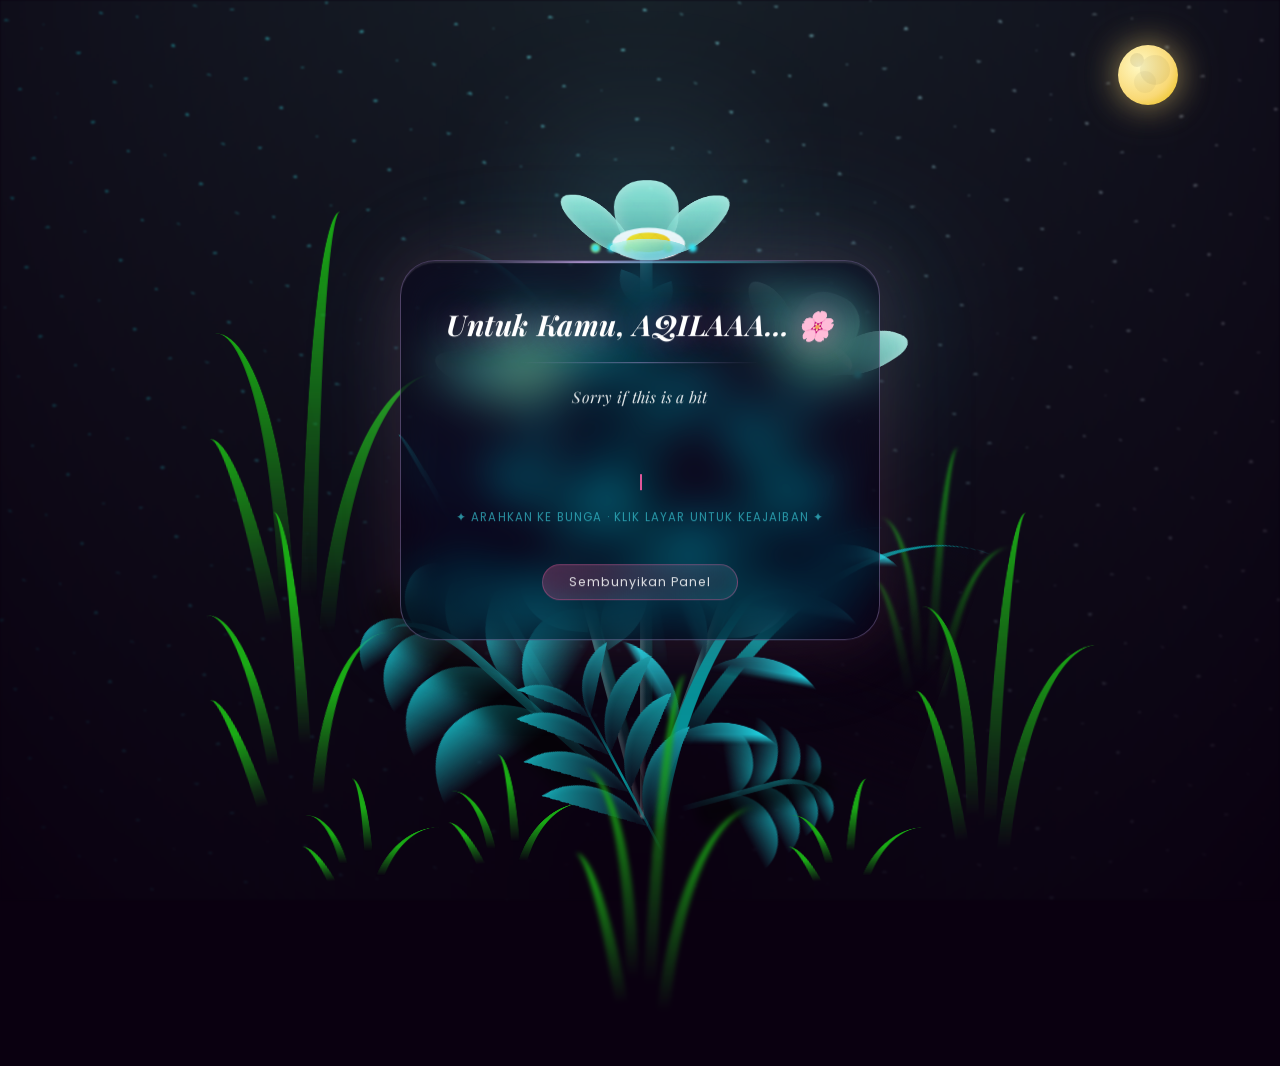
==== commit 1232f327: "refactor: Remove particle system code for cleaner structure" ====
--- a/flower.html
+++ b/flower.html
@@ -1098,114 +1098,6 @@
     }
 
     /* ============================================================
-       5. PARTICLE SYSTEM — click burst & floating hearts
-    ============================================================ */
-    const canvas = document.getElementById('particleCanvas');
-    const ctx    = canvas.getContext('2d');
-    let particles = [];
-
-    function resizeCanvas() {
-      canvas.width  = window.innerWidth;
-      canvas.height = window.innerHeight;
-    }
-    resizeCanvas();
-    window.addEventListener('resize', resizeCanvas);
-
-    class Particle {
-      constructor(x, y, isClick) {
-        this.x = x ?? Math.random() * canvas.width;
-        this.y = y ?? canvas.height + 20;
-        this.isClick = isClick ?? false;
-
-        if (isClick) {
-          // burst from click point
-          const angle = Math.random() * Math.PI * 2;
-          const speed = 2 + Math.random() * 5;
-          this.vx = Math.cos(angle) * speed;
-          this.vy = Math.sin(angle) * speed - 2;
-          this.gravity = 0.12;
-          this.size  = 14 + Math.random() * 18;
-          this.alpha = 1;
-          this.decay = 0.018 + Math.random() * 0.012;
-        } else {
-          // ambient float from bottom
-          this.vx = (Math.random() - 0.5) * 0.8;
-          this.vy = -(0.5 + Math.random() * 1.2);
-          this.gravity = 0;
-          this.size  = 10 + Math.random() * 14;
-          this.alpha = 0.6 + Math.random() * 0.4;
-          this.decay = 0.002 + Math.random() * 0.003;
-        }
-
-       const letters = ['A','Q','I','L','A'];
-       this.emoji = letters[Math.floor(Math.random() * letters.length)];
-       this.color = 'rgba(255,255,255,' + (0.7 + Math.random() * 0.3) + ')';
-        this.rotV  = (Math.random() - 0.5) * 0.06;
-      }
-
-      update() {
-        this.x    += this.vx;
-        this.y    += this.vy;
-        this.vy   += this.gravity;
-        this.alpha -= this.decay;
-        this.rot  += this.rotV;
-      }
-
-      draw() {
-        ctx.save();
-        ctx.globalAlpha = Math.max(0, this.alpha);
-        ctx.font = `bold ${this.size}px 'Playfair Display', serif`;
-        ctx.fillStyle = this.color || 'rgba(255,255,255,0.9)';
-        ctx.translate(this.x, this.y);
-        ctx.rotate(this.rot);
-        ctx.fillText(this.emoji, -this.size / 2, this.size / 2);
-        ctx.restore();
-      }
-
-      isDead() { return this.alpha <= 0; }
-    }
-
-    // Ambient spawn
-    setInterval(() => {
-      if (particles.length < 55) particles.push(new Particle());
-    }, 700);
-
-    // Click handler
-    document.addEventListener('click', (e) => {
-      // skip if clicking buttons
-      if (e.target.closest('#glassPanel')) return;
-
-      heartCount++;
-      updateCounter();
-
-      // Burst 12–18 particles from click point
-      const count = 12 + Math.floor(Math.random() * 7);
-      for (let i = 0; i < count; i++) {
-        particles.push(new Particle(e.clientX, e.clientY, true));
-      }
-
-      // Ripple ring
-      const ripple = document.createElement('div');
-      ripple.className = 'ripple';
-      const size = 40;
-      ripple.style.cssText = `
-        width:${size}px; height:${size}px;
-        left:${e.clientX - size/2}px;
-        top:${e.clientY  - size/2}px;
-      `;
-      document.body.appendChild(ripple);
-      setTimeout(() => ripple.remove(), 750);
-    });
-
-    // Render loop
-    (function loop() {
-      ctx.clearRect(0, 0, canvas.width, canvas.height);
-      particles = particles.filter(p => !p.isDead());
-      particles.forEach(p => { p.update(); p.draw(); });
-      requestAnimationFrame(loop);
-    })();
-
-    /* ============================================================
        6. MOUSE PARALLAX — subtle panel tilt
     ============================================================ */
     const panel = document.getElementById('glassPanel');
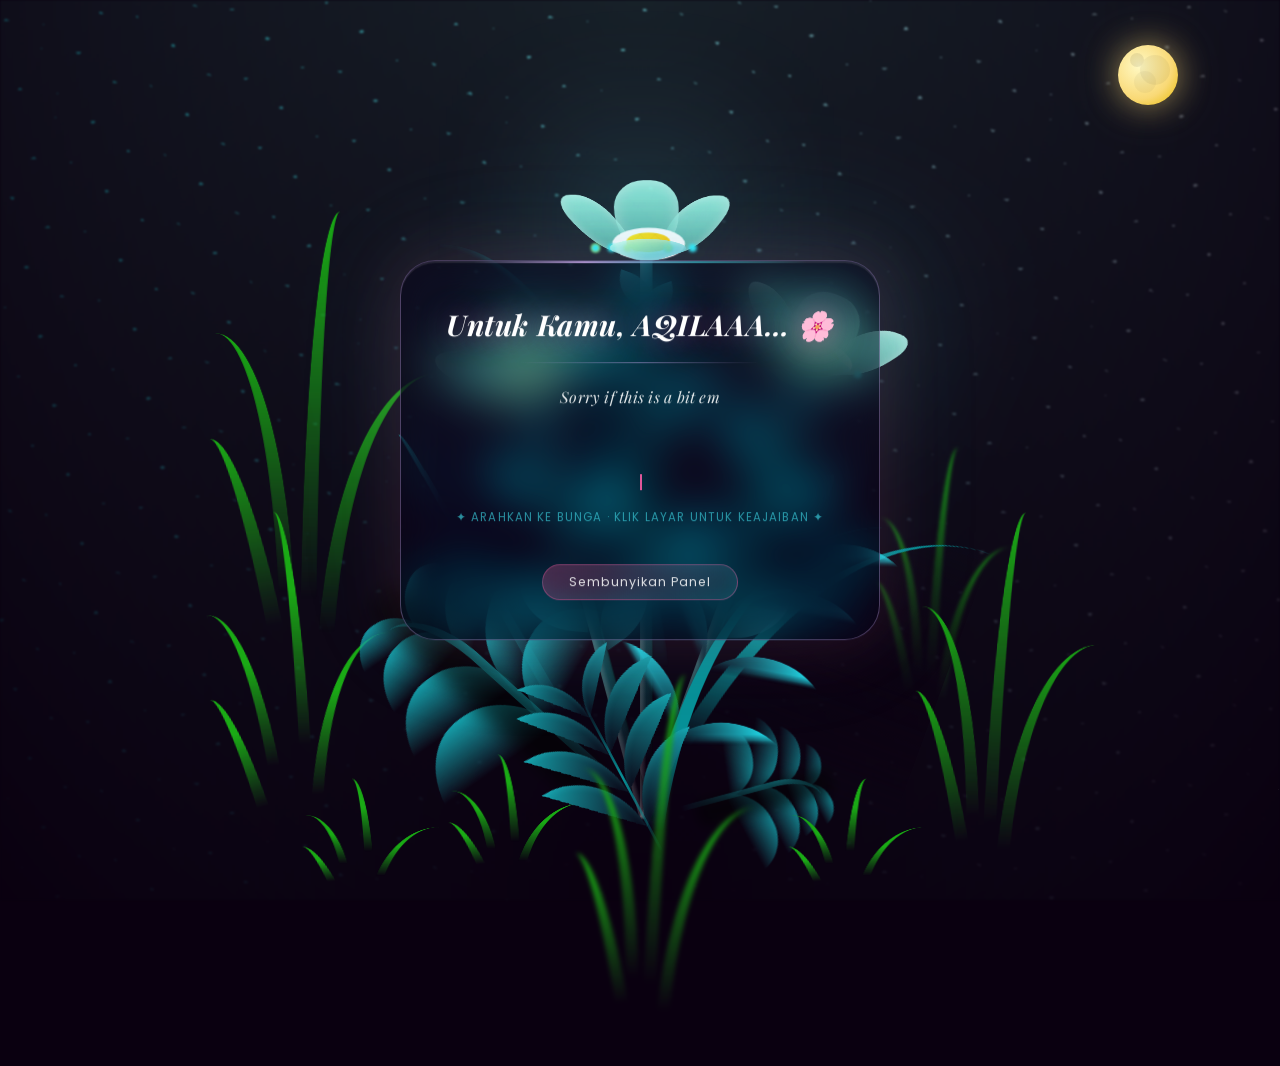
==== commit 44691a96: "Deskripsi perubahan" ====
--- a/flower.html
+++ b/flower.html
@@ -1031,7 +1031,7 @@
        2. TYPING EFFECT
     ============================================================ */
     const MESSAGES = [
-      'Sorry if this is a bit embarrassing, but I just wanted to say Im so glad you got to see this qila ',
+      'Sorry if this is a bit embarrassing, but I just wanted to say Im so glad you got to see this febby ',
       'Maybe for you this is just a flower, but for me this is a symbol of how precious you are to me (NGL).',
       'To the world, you may be one person, but to me, you are the whole world.',
       'Flowers bloom for the sun, but my heart blooms only for your smile.',
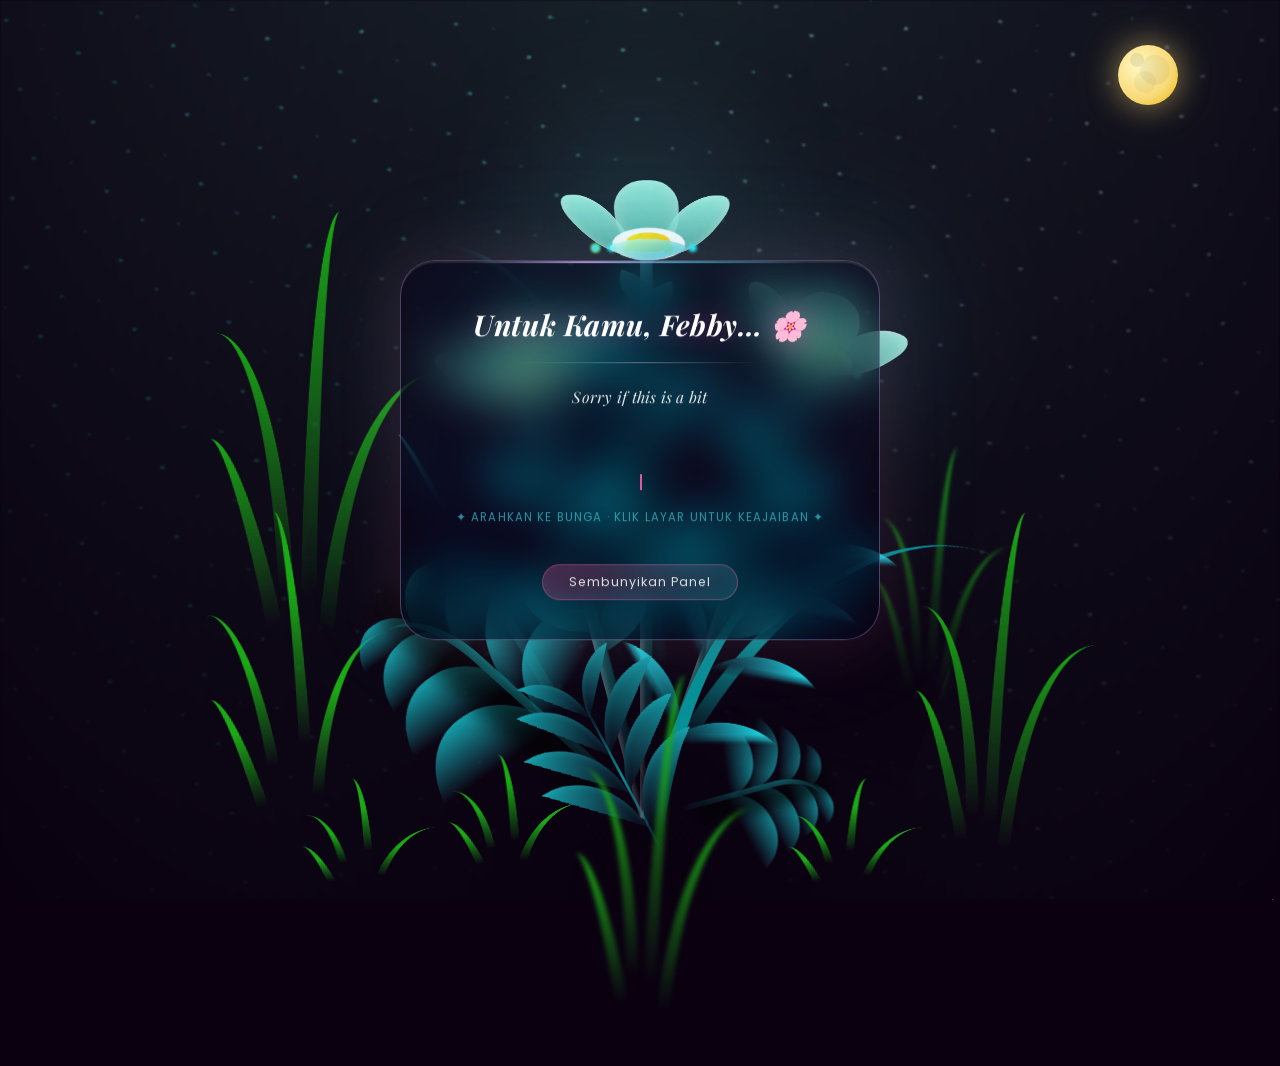
==== commit 149a690d: "Deskripsi perubahan" ====
--- a/flower.html
+++ b/flower.html
@@ -3,7 +3,7 @@
 <head>
   <meta charset="UTF-8" />
   <meta name="viewport" content="width=device-width, initial-scale=1.0" />
-  <title>Untuk AQILA🌸</title>
+  <title>Untuk Febby🌸</title>
   <link rel="preconnect" href="https://fonts.googleapis.com" />
   <link rel="preconnect" href="https://fonts.gstatic.com" crossorigin />
   <link href="https://fonts.googleapis.com/css2?family=Playfair+Display:ital,wght@0,400;0,700;1,400;1,700&family=Poppins:wght@300;400;500&display=swap" rel="stylesheet" />
@@ -791,7 +791,7 @@
        GLASS PANEL
   ============================================================ -->
   <div id="glassPanel">
-    <h2 class="panel-title" id="panelTitle">Untuk Kamu, AQILAAA… 🌸</h2>
+    <h2 class="panel-title" id="panelTitle">Untuk Kamu, Febby… 🌸</h2>
     <div class="panel-divider"></div>
     <p id="typingText"></p><span id="typingCursor"></span>
     <p class="hover-hint">✦ Arahkan ke bunga · Klik layar untuk keajaiban ✦</p>
